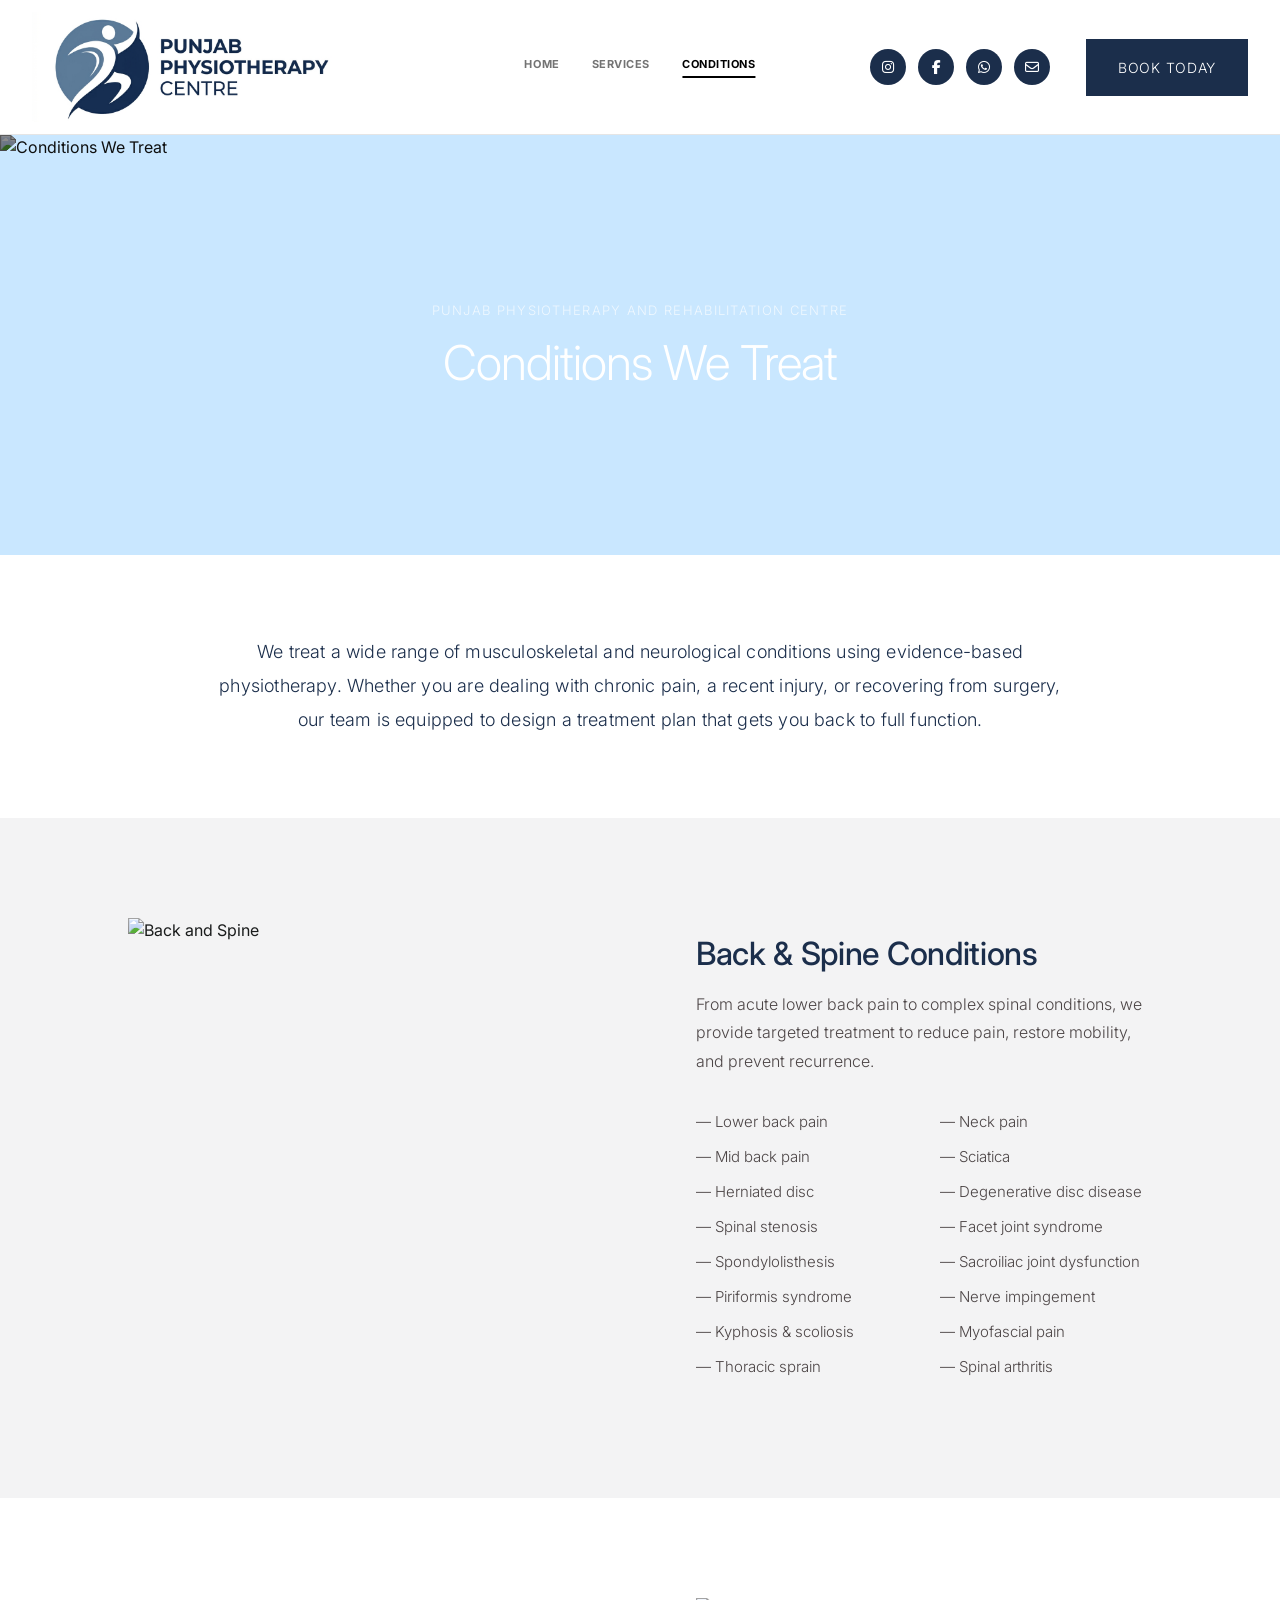
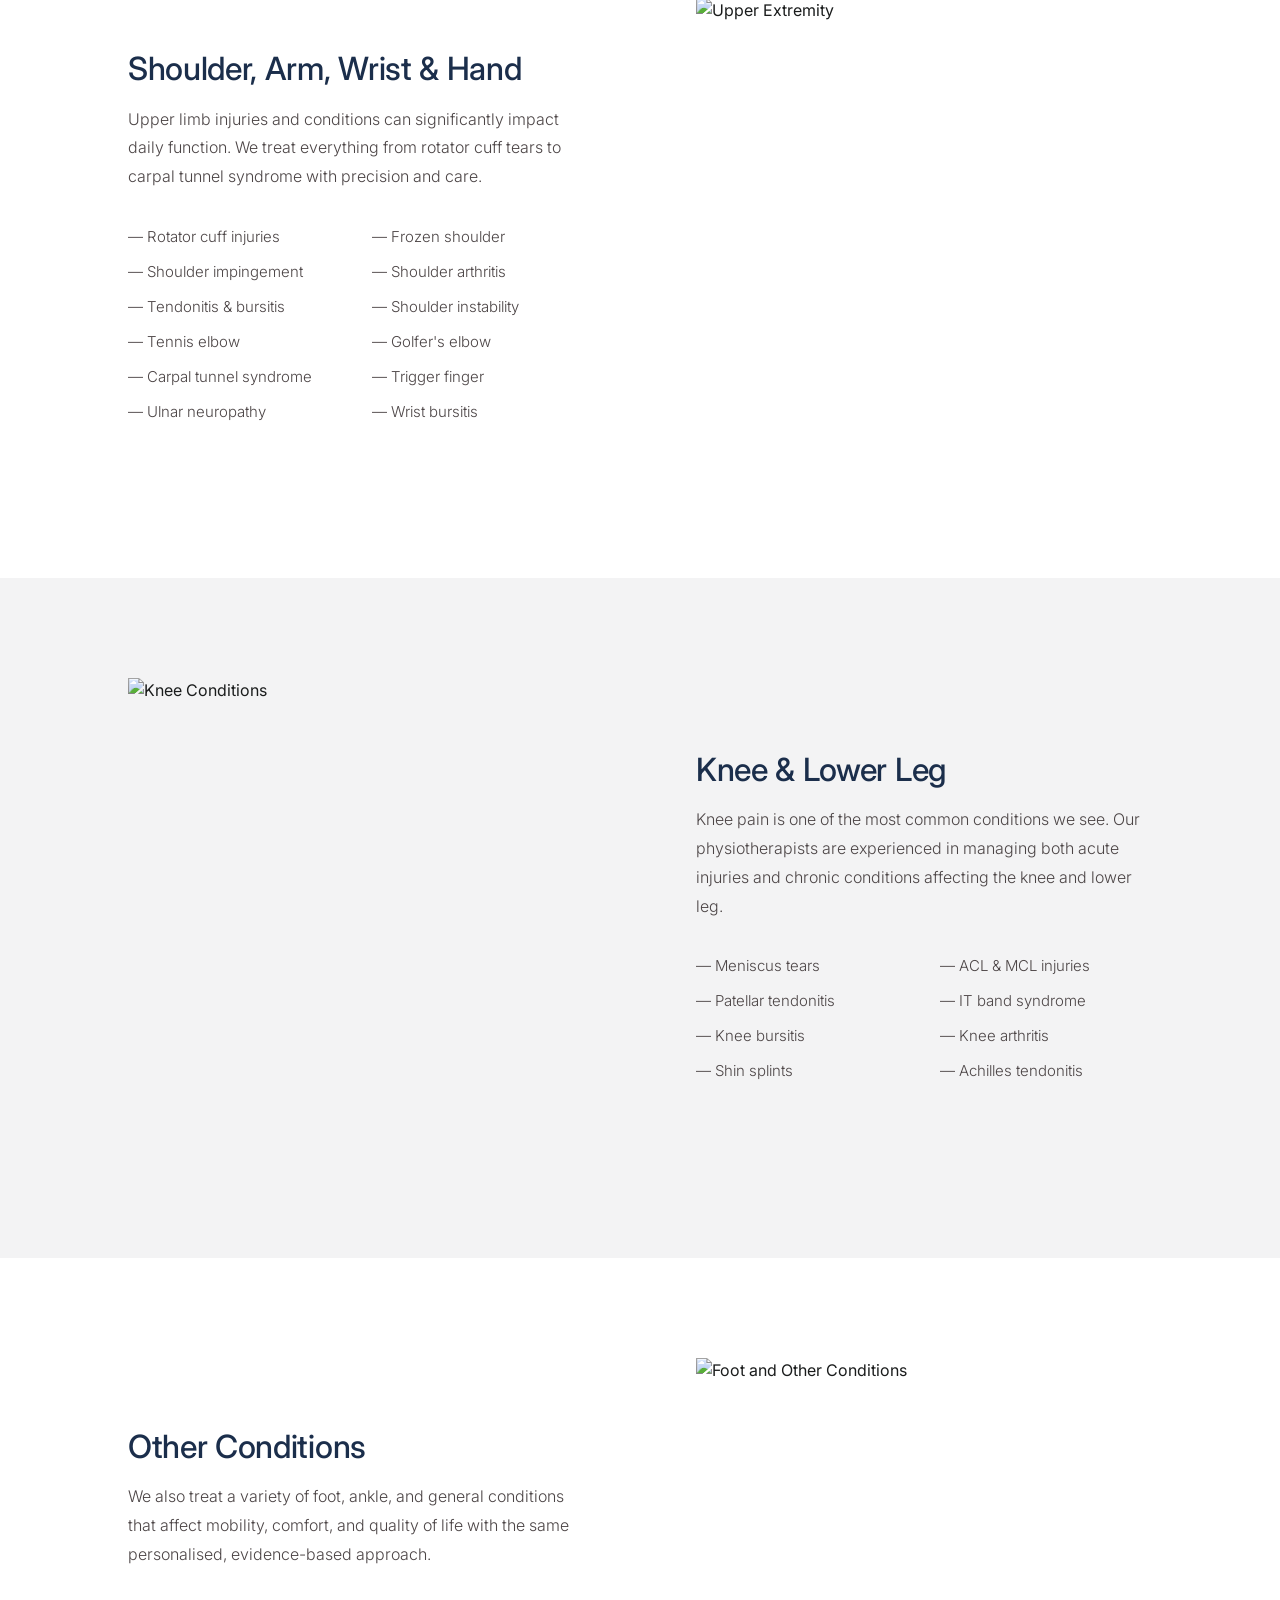
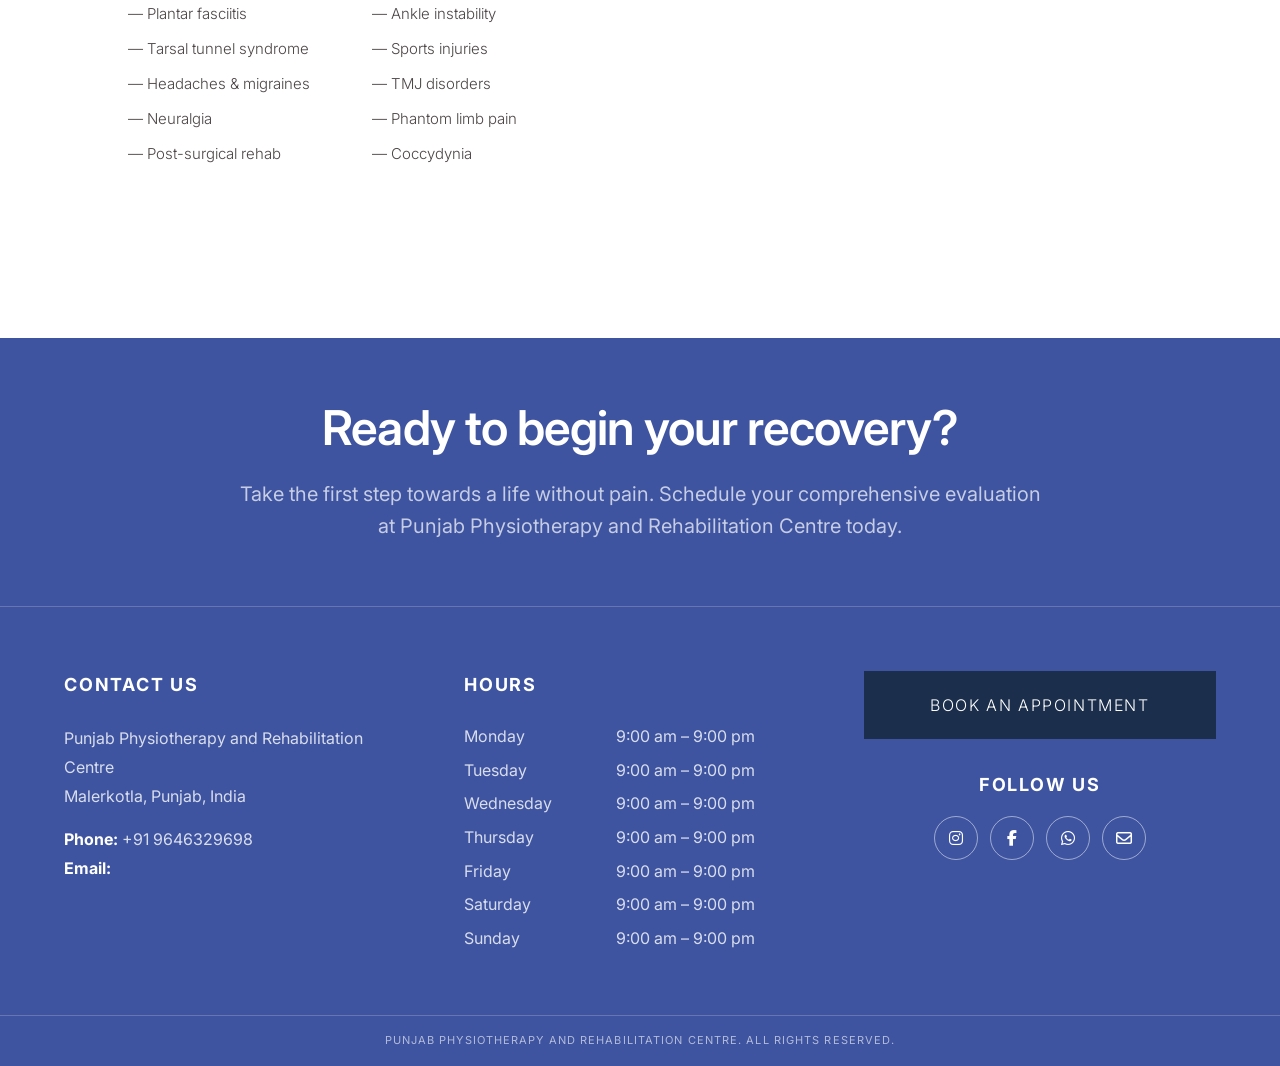
==== conditions.html @ bf59451d "Initial Commit Signed-off-by: theycallmeaabie <theycallmeaabie@gmail.com>" ====
<!DOCTYPE html>
<html lang="en">

<head>
  <meta charset="utf-8">
  <meta name="viewport" content="width=device-width, initial-scale=1.0">
  <title>Conditions We Treat — Punjab Physiotherapy and Rehabilitation Centre</title>
  <meta name="description" content="We treat back pain, sports injuries, knee conditions, shoulder problems, and more with evidence-based physiotherapy at PPRC Malerkotla.">
  <meta name="robots" content="index, follow">

  <!-- Open Graph -->
  <meta property="og:type"        content="website">
  <meta property="og:title"       content="Conditions We Treat — Punjab Physiotherapy and Rehabilitation Centre">
  <meta property="og:description" content="Evidence-based physiotherapy for back pain, sports injuries, knee, shoulder, and more.">
  <meta property="og:image"       content="assets/images/logo.png">

  <!-- Favicon -->
  <link rel="icon" type="image/svg+xml" href="data:image/svg+xml,%3Csvg xmlns='http://www.w3.org/2000/svg' viewBox='0 0 100 100'%3E%3Crect width='100' height='100' rx='12' fill='%231B2E4B'/%3E%3Ctext y='72' x='50' text-anchor='middle' font-size='58' fill='white' font-family='Arial' font-weight='bold'%3EP%3C/text%3E%3C/svg%3E">

  <!-- Fonts -->
  <link rel="preconnect" href="https://fonts.googleapis.com">
  <link rel="preconnect" href="https://fonts.gstatic.com" crossorigin>
  <link href="https://fonts.googleapis.com/css2?family=Inter:wght@300;400;500;600;700&family=Material+Symbols+Outlined:wght,FILL@100..700,0..1&display=swap" rel="stylesheet">

  <!-- Font Awesome -->
  <link href="https://cdnjs.cloudflare.com/ajax/libs/font-awesome/6.5.0/css/all.min.css" rel="stylesheet">

  <!-- Styles -->
  <link href="assets/css/style.css" rel="stylesheet">
</head>

<body>

  <div data-component="header"></div>

  <main>

    <!-- Hero Banner -->
    <section class="conditions-hero">
      <div class="conditions-hero__bg">
        <img src="https://images.squarespace-cdn.com/content/v1/5e31a804983ae01add9f1fe5/1582048834046-91W0TPPGRFEBPVNSYPQ1/shutterstock_1243541221.jpg"
             alt="Conditions We Treat">
      </div>
      <div class="conditions-hero__content">
        <p class="conditions-hero__subtitle">PUNJAB PHYSIOTHERAPY AND REHABILITATION CENTRE</p>
        <h1 class="conditions-hero__heading">Conditions We Treat</h1>
      </div>
    </section>

    <!-- Intro -->
    <section class="about">
      <div class="about__inner">
        <p class="about__text">We treat a wide range of musculoskeletal and neurological conditions using
          evidence-based physiotherapy. Whether you are dealing with chronic pain, a recent injury, or recovering
          from surgery, our team is equipped to design a treatment plan that gets you back to full function.</p>
      </div>
    </section>

    <!-- Back & Spine -->
    <section class="condition-section condition-section--tinted">
      <div class="condition-section__inner">
        <div class="condition-section__row">
          <div class="condition-section__img-wrap">
            <img src="https://images.squarespace-cdn.com/content/v1/5e31a804983ae01add9f1fe5/1582049779924-ERO5A8CBFA88JC1TK59H/back-pain-and-spine-treatment-nyc"
                 alt="Back and Spine">
          </div>
          <div class="condition-section__text">
            <h2 class="condition-section__heading">Back &amp; Spine Conditions</h2>
            <p class="condition-section__desc">From acute lower back pain to complex spinal conditions, we provide
              targeted treatment to reduce pain, restore mobility, and prevent recurrence.</p>
            <ul class="condition-list">
              <li>— Lower back pain</li>
              <li>— Neck pain</li>
              <li>— Mid back pain</li>
              <li>— Sciatica</li>
              <li>— Herniated disc</li>
              <li>— Degenerative disc disease</li>
              <li>— Spinal stenosis</li>
              <li>— Facet joint syndrome</li>
              <li>— Spondylolisthesis</li>
              <li>— Sacroiliac joint dysfunction</li>
              <li>— Piriformis syndrome</li>
              <li>— Nerve impingement</li>
              <li>— Kyphosis &amp; scoliosis</li>
              <li>— Myofascial pain</li>
              <li>— Thoracic sprain</li>
              <li>— Spinal arthritis</li>
            </ul>
          </div>
        </div>
      </div>
    </section>

    <!-- Shoulder, Arm, Wrist & Hand -->
    <section class="condition-section condition-section--white">
      <div class="condition-section__inner">
        <div class="condition-section__row condition-section__row--reverse">
          <div class="condition-section__img-wrap">
            <img src="https://images.squarespace-cdn.com/content/v1/5e31a804983ae01add9f1fe5/1582050153786-15WCKTCTXB931QGCDZV4/shoulder-pain-doctor-nyc"
                 alt="Upper Extremity">
          </div>
          <div class="condition-section__text">
            <h2 class="condition-section__heading">Shoulder, Arm, Wrist &amp; Hand</h2>
            <p class="condition-section__desc">Upper limb injuries and conditions can significantly impact daily
              function. We treat everything from rotator cuff tears to carpal tunnel syndrome with precision and
              care.</p>
            <ul class="condition-list">
              <li>— Rotator cuff injuries</li>
              <li>— Frozen shoulder</li>
              <li>— Shoulder impingement</li>
              <li>— Shoulder arthritis</li>
              <li>— Tendonitis &amp; bursitis</li>
              <li>— Shoulder instability</li>
              <li>— Tennis elbow</li>
              <li>— Golfer's elbow</li>
              <li>— Carpal tunnel syndrome</li>
              <li>— Trigger finger</li>
              <li>— Ulnar neuropathy</li>
              <li>— Wrist bursitis</li>
            </ul>
          </div>
        </div>
      </div>
    </section>

    <!-- Knee & Lower Leg -->
    <section class="condition-section condition-section--tinted">
      <div class="condition-section__inner">
        <div class="condition-section__row">
          <div class="condition-section__img-wrap">
            <img src="https://images.squarespace-cdn.com/content/v1/5e31a804983ae01add9f1fe5/1582050475958-CBSN4V7X2VS0ZFV7S5MV/knee-pain-doctor-nyc"
                 alt="Knee Conditions">
          </div>
          <div class="condition-section__text">
            <h2 class="condition-section__heading">Knee &amp; Lower Leg</h2>
            <p class="condition-section__desc">Knee pain is one of the most common conditions we see. Our
              physiotherapists are experienced in managing both acute injuries and chronic conditions affecting
              the knee and lower leg.</p>
            <ul class="condition-list">
              <li>— Meniscus tears</li>
              <li>— ACL &amp; MCL injuries</li>
              <li>— Patellar tendonitis</li>
              <li>— IT band syndrome</li>
              <li>— Knee bursitis</li>
              <li>— Knee arthritis</li>
              <li>— Shin splints</li>
              <li>— Achilles tendonitis</li>
            </ul>
          </div>
        </div>
      </div>
    </section>

    <!-- Other Conditions -->
    <section class="condition-section condition-section--white">
      <div class="condition-section__inner">
        <div class="condition-section__row condition-section__row--reverse">
          <div class="condition-section__img-wrap">
            <img src="https://images.squarespace-cdn.com/content/v1/5e31a804983ae01add9f1fe5/1582050922872-3B4JH45K032NKJUIC8O4/shutterstock_1007012911%2B%25281%2529.jpg"
                 alt="Foot and Other Conditions">
          </div>
          <div class="condition-section__text">
            <h2 class="condition-section__heading">Other Conditions</h2>
            <p class="condition-section__desc">We also treat a variety of foot, ankle, and general conditions that
              affect mobility, comfort, and quality of life with the same personalised, evidence-based approach.</p>
            <ul class="condition-list">
              <li>— Plantar fasciitis</li>
              <li>— Ankle instability</li>
              <li>— Tarsal tunnel syndrome</li>
              <li>— Sports injuries</li>
              <li>— Headaches &amp; migraines</li>
              <li>— TMJ disorders</li>
              <li>— Neuralgia</li>
              <li>— Phantom limb pain</li>
              <li>— Post-surgical rehab</li>
              <li>— Coccydynia</li>
            </ul>
          </div>
        </div>
      </div>
    </section>

  </main>

  <div data-component="footer"></div>

  <script src="assets/js/components.js"></script>
</body>

</html>
---- assets/css/style.css ----
/* =========================================================
   Punjab Physiotherapy & Rehabilitation Centre — style.css
   Plain CSS (no Tailwind)
   ========================================================= */

/* ---- Design tokens ---- */
:root {
  --c-primary:             #1B2E4B;
  --c-footer-bg:           #3e54a0;
  --c-surface-low:         #f3f3f4;
  --c-on-surface:          #1a1c1c;
  --c-on-surface-variant:  #4c4546;
  --c-neutral-100:         #f5f5f5;
  --c-neutral-200:         #e5e5e5;
  --c-neutral-500:         #737373;
  --c-reviews-bg:          #e8e8e8;
  --header-h:              135px;
}

/* ---- Reset / Base ---- */
*, *::before, *::after { box-sizing: border-box; margin: 0; padding: 0; }

body {
  font-family: 'Inter', sans-serif;
  font-size: 16px;
  line-height: 1.6;
  color: var(--c-on-surface);
  background-color: #c9e7ff;
  min-height: max(884px, 100dvh);
}

img { display: block; max-width: 100%; }
a   { text-decoration: none; color: inherit; }
button { cursor: pointer; border: none; font-family: inherit; }
ul { list-style: none; }

::selection { background: var(--c-primary); color: #fff; }

.material-symbols-outlined {
  font-variation-settings: 'FILL' 0, 'wght' 400, 'GRAD' 0, 'opsz' 24;
}

/* ---- Site Header ---- */
.site-header {
  position: fixed;
  top: 0; left: 0;
  width: 100%;
  height: var(--header-h);
  display: flex;
  justify-content: space-between;
  align-items: center;
  padding: 0 32px;
  background: #fff;
  border-bottom: 1px solid var(--c-neutral-200);
  z-index: 50;
}

.site-header__logo-wrap {
  overflow: hidden;
  display: flex;
  align-items: center;
  justify-content: center;
  width: 320px;
  height: 110px;
  flex-shrink: 0;
}
.site-header__logo-wrap img { height: 330px; width: auto; }

.site-header__nav {
  display: none;
  gap: 32px;
  position: absolute;
  left: 50%;
  transform: translateX(-50%);
}
@media (min-width: 768px) { .site-header__nav { display: flex; } }

.site-header__nav a {
  font-size: 11px;
  font-weight: 700;
  text-transform: uppercase;
  letter-spacing: 0.05em;
  color: var(--c-neutral-500);
  transition: color 0.2s;
}
.site-header__nav a:hover { color: #000; }
.site-header__nav a.active {
  color: #000;
  border-bottom: 2px solid #000;
  padding-bottom: 2px;
}

.site-header__actions {
  display: none;
  align-items: center;
  gap: 12px;
}
@media (min-width: 768px) { .site-header__actions { display: flex; } }

.social-icon {
  display: flex;
  align-items: center;
  justify-content: center;
  width: 36px; height: 36px;
  border-radius: 50%;
  background: var(--c-primary);
  color: #fff;
  font-size: 14px;
  transition: opacity 0.2s;
}
.social-icon:hover { opacity: 0.7; }

.btn-book-header {
  background: var(--c-primary);
  color: #fff;
  font-size: 14px;
  font-weight: 300;
  text-transform: uppercase;
  letter-spacing: 0.05em;
  padding: 20px 32px;
  margin-left: 24px;
  transition: opacity 0.2s;
}
.btn-book-header:active { opacity: 0.7; }

/* ---- Main ---- */
main { padding-top: var(--header-h); }

/* ---- Hero ---- */
.hero {
  position: relative;
  height: 900px;
  width: 100%;
  overflow: hidden;
  display: flex;
  align-items: center;
}
.hero__bg { position: absolute; inset: 0; z-index: 0; }
.hero__bg img {
  width: 100%; height: 100%;
  object-fit: cover;
  object-position: center 80%;
  filter: brightness(0.92) contrast(1.05) saturate(0.85);
}
.hero__overlay {
  position: absolute;
  inset: 0;
  background: linear-gradient(to right,
    rgba(255,255,255,.85),
    rgba(255,255,255,.5),
    rgba(255,255,255,.1));
}
.hero__content {
  position: relative;
  z-index: 10;
  width: 100%;
  padding-left: 80px;
}
.hero__heading {
  color: var(--c-primary);
  font-size: 76px;
  line-height: 1.1;
  max-width: 860px;
  font-weight: 300;
  margin-bottom: 40px;
}
.hero__buttons {
  display: flex;
  flex-wrap: wrap;
  gap: 16px;
}

/* ---- Shared Button Styles ---- */
.btn-primary {
  display: inline-block;
  background: var(--c-primary);
  color: #fff;
  padding: 20px 48px;
  font-size: 15px;
  font-weight: 300;
  text-transform: uppercase;
  letter-spacing: 0.1em;
  font-family: 'Inter', sans-serif;
  transition: opacity 0.2s;
}
.btn-primary:hover { opacity: 0.8; }

.btn-outline {
  display: inline-block;
  border: 2px solid #000;
  color: #000;
  padding: 20px 48px;
  font-size: 15px;
  font-weight: 300;
  text-transform: uppercase;
  letter-spacing: 0.1em;
  font-family: 'Inter', sans-serif;
  transition: background-color 0.2s;
}
.btn-outline:hover { background-color: var(--c-neutral-100); }

.btn-outline-primary {
  display: inline-block;
  border: 2px solid var(--c-primary);
  color: var(--c-primary);
  padding: 20px 48px;
  font-size: 15px;
  font-weight: 300;
  text-transform: uppercase;
  letter-spacing: 0.1em;
  font-family: 'Inter', sans-serif;
  transition: background-color 0.2s, color 0.2s;
}
.btn-outline-primary:hover { background: var(--c-primary); color: #fff; }

/* ---- Section Heading (shared) ---- */
.section-heading {
  font-size: 48px;
  line-height: 1.1;
  letter-spacing: -0.02em;
  font-weight: 600;
  color: var(--c-primary);
}
.site-footer .section-heading { color: #fff; }

/* ---- About ---- */
.about {
  background: #fff;
  padding: 80px 0;
}
.about__inner {
  max-width: 896px;
  margin: 0 auto;
  padding: 0 24px;
  text-align: center;
}
.about__text {
  font-weight: 300;
  color: var(--c-primary);
  font-size: 18px;
  line-height: 1.9;
  letter-spacing: 0.01em;
}

/* ---- Services ---- */
.services {
  background: var(--c-surface-low);
  padding: 120px 0 140px;
  scroll-margin-top: var(--header-h);
}
.services__inner {
  max-width: 1152px;
  margin: 0 auto;
  padding: 0 64px;
}
.services__heading-wrap {
  text-align: center;
  margin-bottom: 112px;
}
.services__rows {
  display: flex;
  flex-direction: column;
  gap: 128px;
}
.services__row {
  display: flex;
  flex-direction: column;
  align-items: center;
  gap: 40px;
}
@media (min-width: 768px) {
  .services__row          { flex-direction: row;         gap: 160px; }
  .services__row--reverse { flex-direction: row-reverse; }
  .services__row--gap-sm  { gap: 64px; }
}
.services__img-wrap { width: 100%; overflow: hidden; }
@media (min-width: 768px) { .services__img-wrap { width: 50%; } }
.services__img-wrap img { width: 100%; height: 480px; object-fit: cover; }

.services__text { width: 100%; }
@media (min-width: 768px) { .services__text { width: 50%; } }

.services__service-heading {
  font-size: 32px;
  line-height: 1.2;
  letter-spacing: -0.01em;
  font-weight: 500;
  color: var(--c-primary);
  margin-bottom: 32px;
}
.services__service-desc {
  font-size: 18px;
  line-height: 1.8;
  font-weight: 300;
  color: var(--c-on-surface-variant);
}
.services__cta {
  text-align: center;
  margin-top: 80px;
}

/* ---- Reviews ---- */
.reviews {
  background: var(--c-reviews-bg);
  padding: 120px 0;
}
.reviews__inner {
  max-width: 1280px;
  margin: 0 auto;
  padding: 0 24px;
}
.reviews__heading-wrap {
  text-align: center;
  margin-bottom: 80px;
}
#carousel-viewport {
  overflow: hidden;
  width: 100%;
}
#carousel-track {
  display: flex;
  gap: 24px;
}
.carousel-card {
  flex-shrink: 0;
  width: 100%;
  background: #fff;
  border: 1px solid var(--c-neutral-100);
  padding: 32px;
  display: flex;
  flex-direction: column;
}
@media (min-width: 640px)  { .carousel-card { width: calc(50% - 12px); } }
@media (min-width: 1024px) { .carousel-card { width: calc(33.333% - 16px); } }

.carousel-card__stars {
  display: flex;
  gap: 4px;
  margin-bottom: 16px;
}
.carousel-card__stars .material-symbols-outlined {
  color: var(--c-primary);
  transform: scale(0.9);
  font-variation-settings: 'FILL' 1, 'wght' 400, 'GRAD' 0, 'opsz' 24;
}
.carousel-card__text {
  font-size: 16px;
  line-height: 1.6;
  color: var(--c-on-surface-variant);
  font-style: italic;
  flex-grow: 1;
  margin-bottom: 24px;
}
.carousel-card__name {
  font-size: 12px;
  line-height: 1;
  letter-spacing: 0.1em;
  font-weight: 700;
  text-transform: uppercase;
}
.reviews__controls {
  display: flex;
  justify-content: center;
  gap: 32px;
  margin-top: 56px;
}
.carousel-btn {
  width: 48px; height: 48px;
  display: flex;
  align-items: center;
  justify-content: center;
  border: 1px solid var(--c-primary);
  background: transparent;
  color: var(--c-primary);
  transition: background-color 0.2s, color 0.2s;
}
.carousel-btn:hover:not(:disabled) { background: var(--c-primary); color: #fff; }
.carousel-btn:disabled { opacity: 0.3; cursor: not-allowed; }
.carousel-btn .material-symbols-outlined { font-size: 20px; }

/* ---- Footer ---- */
.site-footer {
  background: var(--c-footer-bg);
  color: #fff;
  width: 100%;
}
.footer__cta {
  text-align: center;
  padding: 64px 24px;
  border-bottom: 1px solid rgba(255,255,255,.2);
}
.footer__cta-heading { margin-bottom: 24px; }
.footer__cta-text {
  color: rgba(255,255,255,.7);
  font-size: 20px;
  line-height: 1.6;
  max-width: 820px;
  margin: 0 auto;
}
.footer__cols {
  padding: 64px;
  display: flex;
  flex-direction: column;
  gap: 48px;
}
@media (min-width: 768px) {
  .footer__cols { flex-direction: row; justify-content: space-between; }
}
.footer__col { flex: 1; }
.footer__col-heading {
  font-size: 18px;
  font-weight: 700;
  letter-spacing: 0.1em;
  text-transform: uppercase;
  margin-bottom: 24px;
}
.footer__col p {
  font-size: 16px;
  color: rgba(255,255,255,.8);
  margin-bottom: 4px;
}
.footer__col p.mb-loose { margin-bottom: 16px; line-height: 1.8; }
.footer__col strong { color: #fff; }
.footer__hours {
  display: flex;
  flex-direction: column;
  gap: 8px;
}
.footer__hours li {
  display: grid;
  grid-template-columns: 120px auto;
  gap: 32px;
  font-size: 16px;
  color: rgba(255,255,255,.8);
}
.footer__book-col {
  flex: 1;
  display: flex;
  flex-direction: column;
  gap: 32px;
  align-items: center;
}
.btn-book-footer {
  width: 100%;
  background: var(--c-primary);
  color: #fff;
  font-size: 16px;
  font-weight: 300;
  text-transform: uppercase;
  letter-spacing: 0.1em;
  padding: 24px 0;
  font-family: 'Inter', sans-serif;
  transition: opacity 0.2s;
}
.btn-book-footer:hover { opacity: 0.8; }
.footer__follow { display: flex; flex-direction: column; align-items: center; }
.footer__follow-heading {
  font-size: 18px;
  font-weight: 700;
  letter-spacing: 0.1em;
  text-transform: uppercase;
  margin-bottom: 16px;
}
.footer__socials { display: flex; gap: 12px; }
.footer__social-icon {
  width: 44px; height: 44px;
  border-radius: 50%;
  border: 1px solid rgba(255,255,255,.5);
  display: flex;
  align-items: center;
  justify-content: center;
  color: #fff;
  font-size: 16px;
  transition: background-color 0.2s;
}
.footer__social-icon:hover { background: rgba(255,255,255,.2); }
.footer__bottom {
  border-top: 1px solid rgba(255,255,255,.2);
  padding: 16px 0;
  text-align: center;
}
.footer__bottom p {
  font-size: 11px;
  text-transform: uppercase;
  letter-spacing: 0.1em;
  color: rgba(255,255,255,.6);
}

/* ---- Conditions Page ---- */
.conditions-hero {
  position: relative;
  height: 420px;
  width: 100%;
  overflow: hidden;
  display: flex;
  align-items: center;
}
.conditions-hero__bg { position: absolute; inset: 0; z-index: 0; }
.conditions-hero__bg img {
  width: 100%; height: 100%;
  object-fit: cover;
  object-position: center;
  filter: brightness(0.55);
}
.conditions-hero__content {
  position: relative;
  z-index: 10;
  width: 100%;
  text-align: center;
  color: #fff;
  padding: 0 80px;
}
.conditions-hero__subtitle {
  font-size: 13px;
  font-weight: 300;
  text-transform: uppercase;
  letter-spacing: 0.1em;
  color: rgba(255,255,255,.7);
  margin-bottom: 16px;
}
.conditions-hero__heading {
  font-size: 48px;
  line-height: 1.1;
  letter-spacing: -0.02em;
  font-weight: 300;
}

.condition-section { padding: 100px 0; }
.condition-section--tinted { background: var(--c-surface-low); }
.condition-section--white  { background: #fff; }

.condition-section__inner {
  max-width: 1152px;
  margin: 0 auto;
  padding: 0 64px;
}
.condition-section__row {
  display: flex;
  flex-direction: column;
  align-items: center;
  gap: 40px;
}
@media (min-width: 768px) {
  .condition-section__row          { flex-direction: row;         gap: 112px; }
  .condition-section__row--reverse { flex-direction: row-reverse; }
}
.condition-section__img-wrap { width: 100%; overflow: hidden; }
@media (min-width: 768px) { .condition-section__img-wrap { width: 50%; } }
.condition-section__img-wrap img { width: 100%; height: 480px; object-fit: cover; }

.condition-section__text { width: 100%; }
@media (min-width: 768px) { .condition-section__text { width: 50%; } }

.condition-section__heading {
  font-size: 32px;
  line-height: 1.2;
  letter-spacing: -0.01em;
  font-weight: 500;
  color: var(--c-primary);
  margin-bottom: 16px;
}
.condition-section__desc {
  font-size: 16px;
  line-height: 1.8;
  font-weight: 300;
  color: var(--c-on-surface-variant);
  margin-bottom: 32px;
}
.condition-list {
  display: grid;
  grid-template-columns: 1fr 1fr;
  column-gap: 32px;
  row-gap: 8px;
  font-size: 15px;
  line-height: 1.8;
  font-weight: 300;
  color: var(--c-on-surface-variant);
}

/* ---- 404 Page ---- */
.not-found {
  min-height: calc(100vh - var(--header-h) - 300px);
  display: flex;
  align-items: center;
  justify-content: center;
  background: #fff;
  padding: 80px 24px;
  text-align: center;
}
.not-found__code {
  font-size: 120px;
  font-weight: 700;
  color: var(--c-neutral-200);
  line-height: 1;
  margin-bottom: 32px;
}
.not-found__heading {
  font-size: 32px;
  font-weight: 300;
  color: var(--c-primary);
  margin-bottom: 16px;
}
.not-found__text {
  font-size: 18px;
  color: var(--c-on-surface-variant);
  font-weight: 300;
  margin-bottom: 40px;
  max-width: 440px;
  line-height: 1.7;
  margin-left: auto;
  margin-right: auto;
}
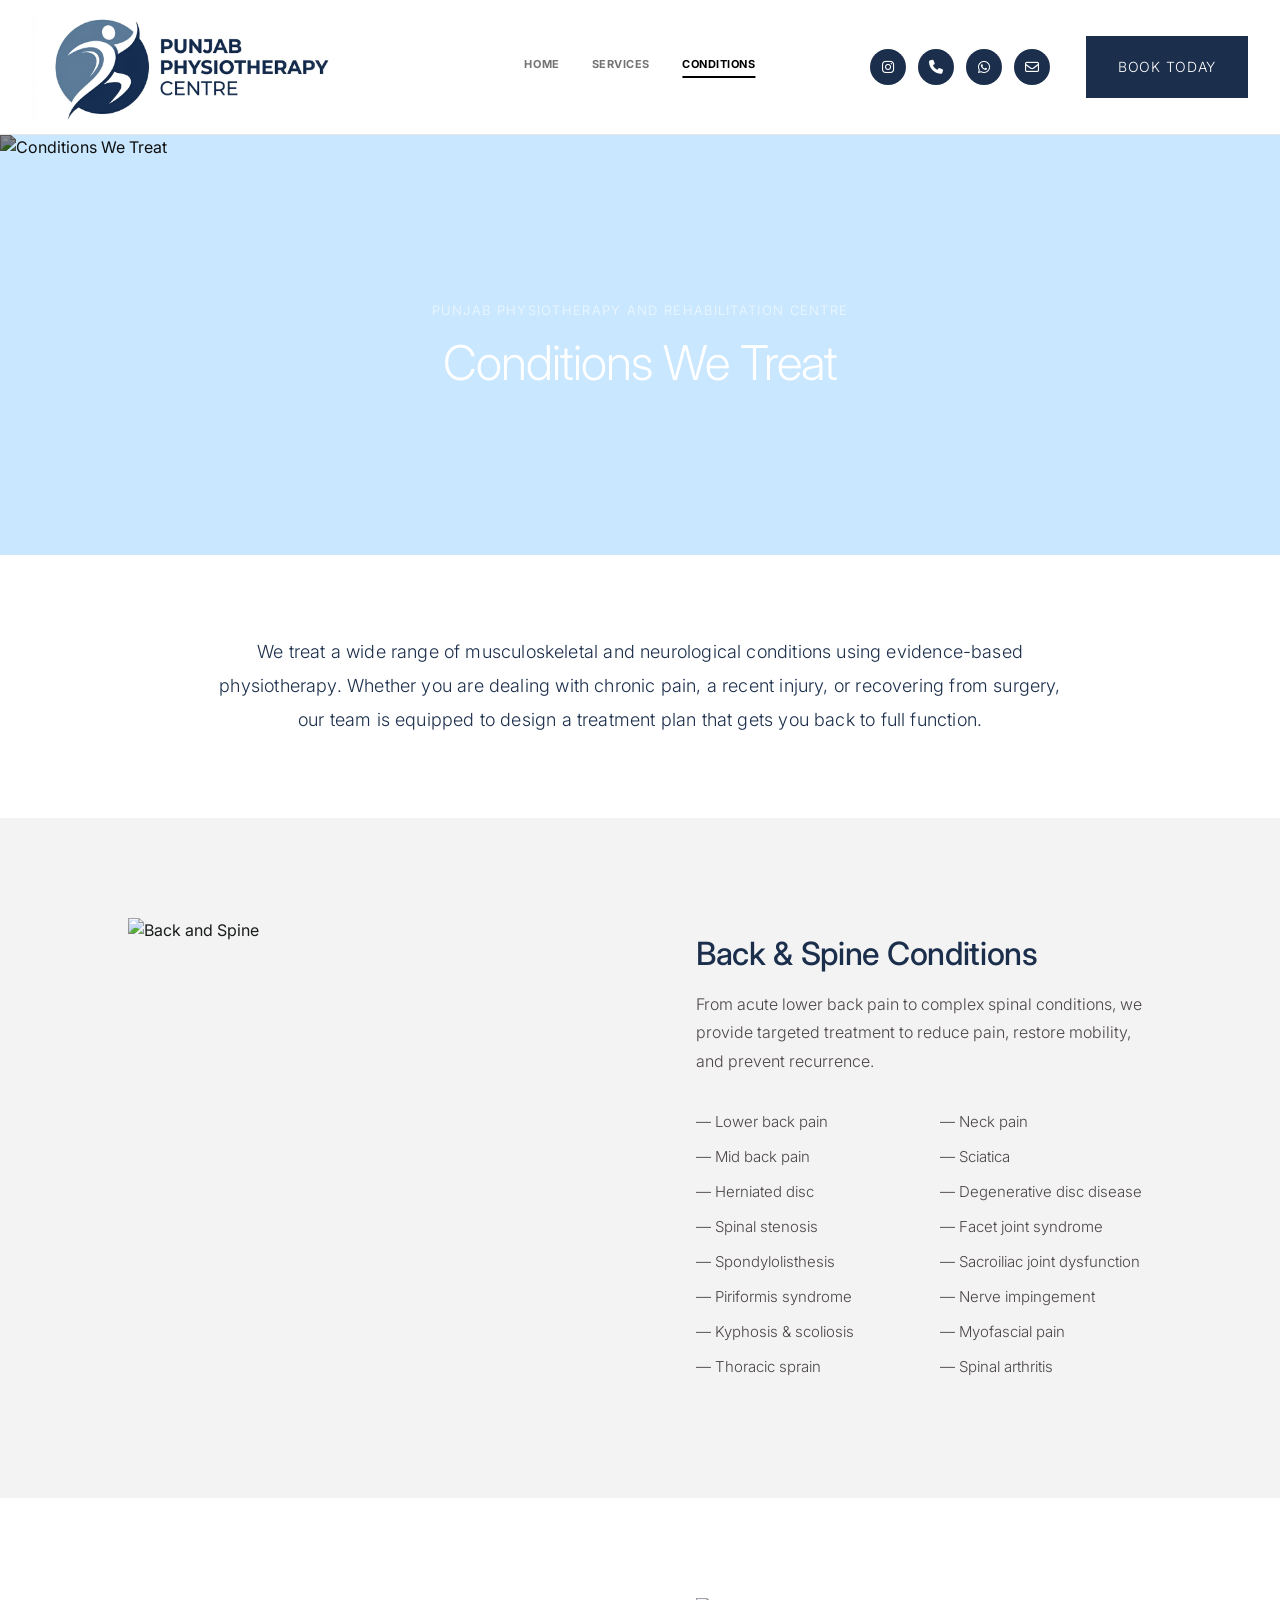
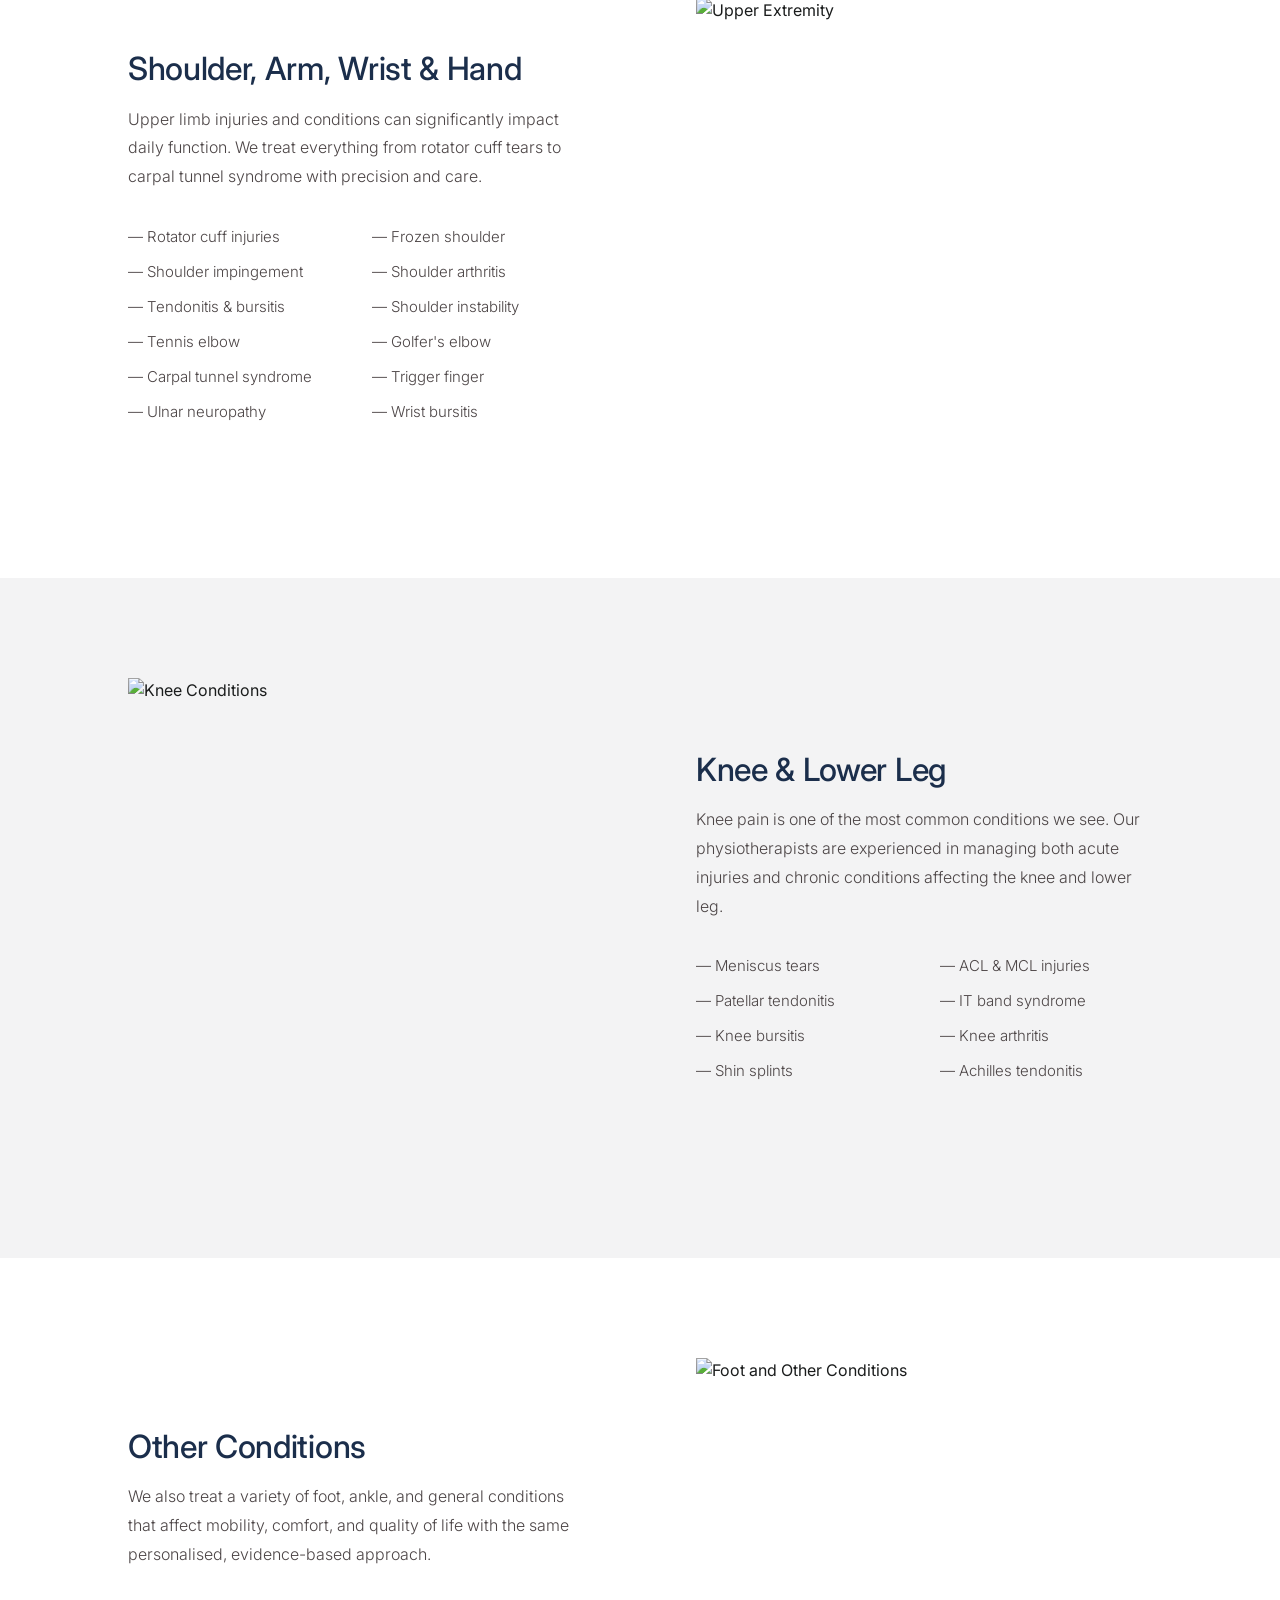
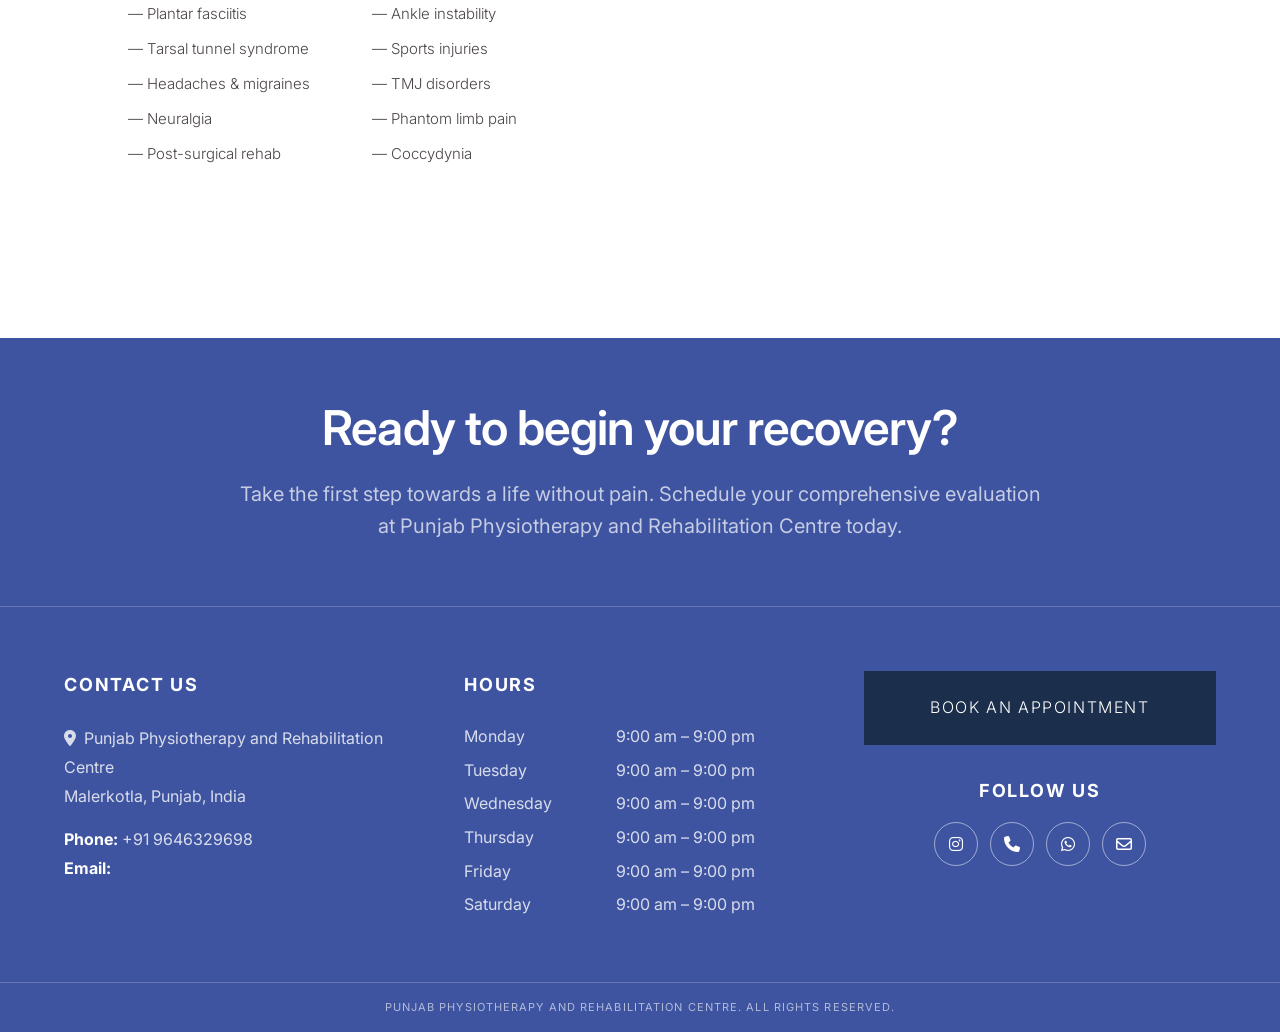
==== commit 126c05c8: "Add Booking page Signed-off-by: theycallmeaabie <theycallmeaabie@gmail.com>" ====
--- a/conditions.html
+++ b/conditions.html
@@ -8,11 +8,15 @@
   <meta name="description" content="We treat back pain, sports injuries, knee conditions, shoulder problems, and more with evidence-based physiotherapy at PPRC Malerkotla.">
   <meta name="robots" content="index, follow">
 
+  <!-- Canonical -->
+  <link rel="canonical" href="https://punjabphysio.com/conditions.html">
+
   <!-- Open Graph -->
   <meta property="og:type"        content="website">
+  <meta property="og:url"         content="https://punjabphysio.com/conditions.html">
   <meta property="og:title"       content="Conditions We Treat — Punjab Physiotherapy and Rehabilitation Centre">
   <meta property="og:description" content="Evidence-based physiotherapy for back pain, sports injuries, knee, shoulder, and more.">
-  <meta property="og:image"       content="assets/images/logo.png">
+  <meta property="og:image"       content="https://punjabphysio.com/assets/images/logo.png">
 
   <!-- Favicon -->
   <link rel="icon" type="image/svg+xml" href="data:image/svg+xml,%3Csvg xmlns='http://www.w3.org/2000/svg' viewBox='0 0 100 100'%3E%3Crect width='100' height='100' rx='12' fill='%231B2E4B'/%3E%3Ctext y='72' x='50' text-anchor='middle' font-size='58' fill='white' font-family='Arial' font-weight='bold'%3EP%3C/text%3E%3C/svg%3E">
@@ -27,6 +31,35 @@
 
   <!-- Styles -->
   <link href="assets/css/style.css" rel="stylesheet">
+
+  <!-- Structured Data -->
+  <script type="application/ld+json">
+  {
+    "@context": "https://schema.org",
+    "@type": ["MedicalBusiness", "LocalBusiness"],
+    "name": "Punjab Physiotherapy and Rehabilitation Centre",
+    "url": "https://punjabphysio.com",
+    "telephone": "+919646329698",
+    "image": "https://punjabphysio.com/assets/images/logo.png",
+    "priceRange": "₹₹",
+    "medicalSpecialty": "Physical Therapy",
+    "address": {
+      "@type": "PostalAddress",
+      "streetAddress": "Malerkotla",
+      "addressLocality": "Malerkotla",
+      "addressRegion": "Punjab",
+      "postalCode": "148023",
+      "addressCountry": "IN"
+    },
+    "openingHoursSpecification": [{
+      "@type": "OpeningHoursSpecification",
+      "dayOfWeek": ["Monday","Tuesday","Wednesday","Thursday","Friday","Saturday"],
+      "opens": "09:00",
+      "closes": "21:00"
+    }],
+    "sameAs": ["https://www.instagram.com/punjabphysio"]
+  }
+  </script>
 </head>
 
 <body>
@@ -39,7 +72,7 @@
     <section class="conditions-hero">
       <div class="conditions-hero__bg">
         <img src="https://images.squarespace-cdn.com/content/v1/5e31a804983ae01add9f1fe5/1582048834046-91W0TPPGRFEBPVNSYPQ1/shutterstock_1243541221.jpg"
-             alt="Conditions We Treat">
+             alt="Conditions We Treat" width="1360" height="520" fetchpriority="high">
       </div>
       <div class="conditions-hero__content">
         <p class="conditions-hero__subtitle">PUNJAB PHYSIOTHERAPY AND REHABILITATION CENTRE</p>
@@ -62,7 +95,7 @@
         <div class="condition-section__row">
           <div class="condition-section__img-wrap">
             <img src="https://images.squarespace-cdn.com/content/v1/5e31a804983ae01add9f1fe5/1582049779924-ERO5A8CBFA88JC1TK59H/back-pain-and-spine-treatment-nyc"
-                 alt="Back and Spine">
+                 alt="Back and Spine" loading="lazy" width="800" height="480">
           </div>
           <div class="condition-section__text">
             <h2 class="condition-section__heading">Back &amp; Spine Conditions</h2>
@@ -97,7 +130,7 @@
         <div class="condition-section__row condition-section__row--reverse">
           <div class="condition-section__img-wrap">
             <img src="https://images.squarespace-cdn.com/content/v1/5e31a804983ae01add9f1fe5/1582050153786-15WCKTCTXB931QGCDZV4/shoulder-pain-doctor-nyc"
-                 alt="Upper Extremity">
+                 alt="Upper Extremity" loading="lazy" width="800" height="480">
           </div>
           <div class="condition-section__text">
             <h2 class="condition-section__heading">Shoulder, Arm, Wrist &amp; Hand</h2>
@@ -129,7 +162,7 @@
         <div class="condition-section__row">
           <div class="condition-section__img-wrap">
             <img src="https://images.squarespace-cdn.com/content/v1/5e31a804983ae01add9f1fe5/1582050475958-CBSN4V7X2VS0ZFV7S5MV/knee-pain-doctor-nyc"
-                 alt="Knee Conditions">
+                 alt="Knee Conditions" loading="lazy" width="800" height="480">
           </div>
           <div class="condition-section__text">
             <h2 class="condition-section__heading">Knee &amp; Lower Leg</h2>
@@ -157,7 +190,7 @@
         <div class="condition-section__row condition-section__row--reverse">
           <div class="condition-section__img-wrap">
             <img src="https://images.squarespace-cdn.com/content/v1/5e31a804983ae01add9f1fe5/1582050922872-3B4JH45K032NKJUIC8O4/shutterstock_1007012911%2B%25281%2529.jpg"
-                 alt="Foot and Other Conditions">
+                 alt="Foot and Other Conditions" loading="lazy" width="800" height="480">
           </div>
           <div class="condition-section__text">
             <h2 class="condition-section__heading">Other Conditions</h2>
--- a/assets/css/style.css
+++ b/assets/css/style.css
@@ -63,6 +63,7 @@
   width: 320px;
   height: 110px;
   flex-shrink: 0;
+  text-decoration: none;
 }
 .site-header__logo-wrap img { height: 330px; width: auto; }
 
@@ -111,6 +112,7 @@
 .social-icon:hover { opacity: 0.7; }
 
 .btn-book-header {
+  display: inline-block;
   background: var(--c-primary);
   color: #fff;
   font-size: 14px;
@@ -119,9 +121,11 @@
   letter-spacing: 0.05em;
   padding: 20px 32px;
   margin-left: 24px;
+  font-family: 'Inter', sans-serif;
   transition: opacity 0.2s;
-}
-.btn-book-header:active { opacity: 0.7; }
+  white-space: nowrap;
+}
+.btn-book-header:hover, .btn-book-header:active { opacity: 0.7; }
 
 /* ---- Main ---- */
 main { padding-top: var(--header-h); }
@@ -441,6 +445,7 @@
   align-items: center;
 }
 .btn-book-footer {
+  display: block;
   width: 100%;
   background: var(--c-primary);
   color: #fff;
@@ -450,6 +455,7 @@
   letter-spacing: 0.1em;
   padding: 24px 0;
   font-family: 'Inter', sans-serif;
+  text-align: center;
   transition: opacity 0.2s;
 }
 .btn-book-footer:hover { opacity: 0.8; }
@@ -474,6 +480,10 @@
   transition: background-color 0.2s;
 }
 .footer__social-icon:hover { background: rgba(255,255,255,.2); }
+
+.footer__maps-link { color: rgba(255,255,255,.8); }
+.footer__maps-link:hover { color: #fff; text-decoration: underline; }
+.footer__maps-link i { margin-right: 4px; }
 .footer__bottom {
   border-top: 1px solid rgba(255,255,255,.2);
   padding: 16px 0;
@@ -577,6 +587,350 @@
   color: var(--c-on-surface-variant);
 }
 
+/* ---- Hamburger button ---- */
+.site-header__menu-btn {
+  display: none;
+  flex-direction: column;
+  justify-content: center;
+  gap: 5px;
+  width: 44px;
+  height: 44px;
+  padding: 10px;
+  background: none;
+  flex-shrink: 0;
+}
+.site-header__menu-btn span {
+  display: block;
+  width: 22px;
+  height: 2px;
+  background: var(--c-primary);
+  transition: transform 0.25s, opacity 0.25s;
+}
+.site-header__menu-btn.open span:nth-child(1) { transform: translateY(7px) rotate(45deg); }
+.site-header__menu-btn.open span:nth-child(2) { opacity: 0; }
+.site-header__menu-btn.open span:nth-child(3) { transform: translateY(-7px) rotate(-45deg); }
+
+/* Mobile nav open state — scoped to mobile only so resize to desktop is clean */
+@media (max-width: 767px) {
+  .site-header__nav.mobile-open {
+    display: flex;
+    flex-direction: column;
+    align-items: flex-start;
+    position: fixed;
+    top: var(--header-h);
+    left: 0;
+    right: 0;
+    background: #fff;
+    padding: 24px 32px;
+    gap: 20px;
+    border-bottom: 1px solid var(--c-neutral-200);
+    z-index: 49;
+    transform: none;
+    box-shadow: 0 8px 24px rgba(0,0,0,.08);
+  }
+  .site-header__nav.mobile-open a { font-size: 13px; }
+}
+
+/* ================================================================
+   RESPONSIVE OVERRIDES
+   ================================================================ */
+
+/* ---- Mobile (≤767px) ---- */
+@media (max-width: 767px) {
+  .site-header {
+    padding: 0 16px;
+  }
+  .site-header__logo-wrap {
+    width: 200px;
+    height: 74px;
+  }
+  .site-header__logo-wrap img { height: 220px; }
+  .site-header__menu-btn { display: flex; }
+
+  /* Hero */
+  .hero { height: auto; min-height: 560px; padding: 52px 0; }
+  .hero__bg img { object-position: center center; }
+  .hero__overlay {
+    background: linear-gradient(
+      to bottom,
+      rgba(255,255,255,.92) 0%,
+      rgba(255,255,255,.75) 60%,
+      rgba(255,255,255,.45) 100%
+    );
+  }
+  .hero__content { padding-left: 20px; padding-right: 20px; }
+  .hero__heading { font-size: 34px; margin-bottom: 28px; max-width: 100%; }
+
+  /* Buttons */
+  .btn-primary, .btn-outline, .btn-outline-primary {
+    padding: 14px 28px;
+    font-size: 13px;
+    letter-spacing: 0.08em;
+  }
+
+  /* Section headings */
+  .section-heading { font-size: 28px; }
+
+  /* About */
+  .about { padding: 52px 0; }
+  .about__text { font-size: 16px; }
+
+  /* Services */
+  .services { padding: 56px 0 68px; }
+  .services__inner { padding: 0 20px; }
+  .services__heading-wrap { margin-bottom: 44px; }
+  .services__rows { gap: 52px; }
+  .services__row { gap: 24px; }
+  .services__img-wrap img { height: 240px; }
+  .services__service-heading { font-size: 22px; margin-bottom: 14px; }
+  .services__service-desc { font-size: 15px; }
+  .services__cta { margin-top: 44px; }
+
+  /* Reviews */
+  .reviews { padding: 56px 0; }
+  .reviews__inner { padding: 0 16px; }
+  .reviews__heading-wrap { margin-bottom: 36px; }
+  .carousel-card { padding: 24px; }
+  .reviews__controls { margin-top: 28px; }
+
+  /* Footer */
+  .footer__cta { padding: 44px 20px; }
+  .footer__cta-text { font-size: 16px; }
+  .footer__cols { padding: 36px 20px; gap: 36px; }
+
+  /* Conditions hero */
+  .conditions-hero { height: 260px; }
+  .conditions-hero__content { padding: 0 20px; }
+  .conditions-hero__heading { font-size: 30px; }
+  .conditions-hero__subtitle { font-size: 11px; letter-spacing: 0.07em; }
+
+  /* Condition sections */
+  .condition-section { padding: 52px 0; }
+  .condition-section__inner { padding: 0 20px; }
+  .condition-section__row { gap: 24px; }
+  .condition-section__heading { font-size: 22px; }
+  .condition-section__img-wrap img { height: 240px; }
+  .condition-list { grid-template-columns: 1fr; }
+
+  /* 404 */
+  .not-found__code { font-size: 80px; }
+  .not-found__heading { font-size: 24px; }
+}
+
+/* ---- Tablet (768px – 1023px) ---- */
+@media (min-width: 768px) and (max-width: 1023px) {
+  .hero__content { padding-left: 48px; }
+  .hero__heading { font-size: 52px; }
+  .section-heading { font-size: 38px; }
+  .services__inner { padding: 0 32px; }
+  .services__rows { gap: 80px; }
+  .services__row { gap: 48px; }
+  .services__img-wrap img { height: 360px; }
+  .condition-section__inner { padding: 0 32px; }
+  .condition-section__img-wrap img { height: 360px; }
+  .footer__cols { padding: 48px 32px; }
+}
+
+/* ---- Booking Page ---- */
+.booking {
+  background: #fff;
+  padding: 80px 0 120px;
+}
+.booking__inner {
+  max-width: 1152px;
+  margin: 0 auto;
+  padding: 0 64px;
+  display: grid;
+  grid-template-columns: 1fr 1fr;
+  gap: 120px;
+  align-items: start;
+}
+.booking__map-wrap {
+  position: sticky;
+  top: calc(var(--header-h) + 32px);
+}
+.booking__map-frame {
+  position: relative;
+}
+.booking__map-frame iframe {
+  width: 100%;
+  height: 600px;
+  border: none;
+  display: block;
+}
+.booking__map-overlay {
+  position: absolute;
+  inset: 0;
+  pointer-events: none;
+}
+.booking__map-address {
+  margin-top: 20px;
+  border-top: 1px solid var(--c-neutral-200);
+  padding-top: 20px;
+}
+.booking__map-address p {
+  font-size: 14px;
+  color: var(--c-on-surface-variant);
+  font-weight: 300;
+  line-height: 1.8;
+  margin-bottom: 16px;
+}
+.booking__map-address strong { color: var(--c-primary); font-weight: 500; }
+
+.booking__quick-contact {
+  display: flex;
+  gap: 20px;
+  justify-content: center;
+  padding: 56px 64px 80px;
+}
+.qc-btn {
+  display: flex;
+  align-items: center;
+  justify-content: center;
+  gap: 8px;
+  padding: 14px 36px;
+  font-family: 'Inter', sans-serif;
+  font-size: 13px;
+  font-weight: 300;
+  text-transform: uppercase;
+  letter-spacing: 0.08em;
+  transition: opacity 0.2s;
+}
+.qc-btn:hover { opacity: 0.82; }
+.qc-btn--call     { background: var(--c-primary); color: #fff; }
+.qc-btn--whatsapp { background: #25D366;           color: #fff; }
+
+.booking__form-wrap { padding-top: 8px; }
+.booking__form-title {
+  font-size: 40px;
+  font-weight: 300;
+  color: var(--c-primary);
+  line-height: 1.1;
+  margin-bottom: 12px;
+}
+.booking__form-subtitle {
+  font-size: 15px;
+  color: var(--c-on-surface-variant);
+  font-weight: 300;
+  line-height: 1.6;
+  margin-bottom: 48px;
+}
+.booking-form {
+  display: flex;
+  flex-direction: column;
+  gap: 48px;
+}
+.form-group {
+  display: flex;
+  flex-direction: column;
+  gap: 10px;
+}
+.form-group label {
+  font-size: 11px;
+  font-weight: 700;
+  text-transform: uppercase;
+  letter-spacing: 0.1em;
+  color: var(--c-primary);
+}
+.form-group input {
+  border: none;
+  border-bottom: 1px solid var(--c-neutral-200);
+  padding: 12px 0;
+  font-size: 16px;
+  font-family: 'Inter', sans-serif;
+  font-weight: 300;
+  color: var(--c-on-surface);
+  background: transparent;
+  outline: none;
+  width: 100%;
+  border-radius: 0;
+  -webkit-appearance: none;
+  transition: border-color 0.2s;
+}
+.form-group input:focus { border-bottom-color: var(--c-primary); }
+.form-group input::placeholder { color: #bbb; }
+.form-group input[type="date"]::-webkit-calendar-picker-indicator {
+  opacity: 0.4;
+  cursor: pointer;
+}
+.date-selects {
+  display: flex;
+  gap: 16px;
+}
+.select-wrap {
+  flex: 1;
+  position: relative;
+  border-bottom: 1px solid var(--c-neutral-200);
+  transition: border-color 0.2s;
+}
+.select-wrap:focus-within { border-bottom-color: var(--c-primary); }
+.select-wrap::after {
+  content: '';
+  pointer-events: none;
+  position: absolute;
+  right: 4px;
+  top: 50%;
+  transform: translateY(-50%);
+  border: 5px solid transparent;
+  border-top-color: var(--c-on-surface-variant);
+  margin-top: 3px;
+}
+.select-wrap select {
+  width: 100%;
+  border: none;
+  padding: 12px 24px 12px 0;
+  font-size: 16px;
+  font-family: 'Inter', sans-serif;
+  font-weight: 300;
+  color: var(--c-on-surface);
+  background: transparent;
+  outline: none;
+  border-radius: 0;
+  cursor: pointer;
+  -webkit-appearance: none;
+  appearance: none;
+}
+.select-wrap select option:disabled,
+.select-wrap select option[hidden] { color: #ccc; }
+.form-optional {
+  font-size: 10px;
+  font-weight: 400;
+  text-transform: none;
+  letter-spacing: 0;
+  color: var(--c-neutral-500);
+}
+.form-hint {
+  font-size: 11px;
+  color: var(--c-neutral-500);
+  font-weight: 300;
+  margin-top: 4px;
+}
+.booking-form .btn-primary {
+  margin-top: 8px;
+  text-align: center;
+  width: 60%;
+  display: block;
+  padding: 14px 32px;
+  font-size: 13px;
+  margin-left: auto;
+  margin-right: auto;
+}
+
+@media (max-width: 767px) {
+  .booking { padding: 48px 0 0; }
+  .booking__inner { grid-template-columns: 1fr; gap: 40px; padding: 0 20px; }
+  .booking__map-wrap { position: static; }
+  .booking__map-frame iframe { height: 300px; }
+  .booking__form-title { font-size: 28px; }
+  .booking__form-subtitle { margin-bottom: 32px; }
+  .booking__quick-contact { padding: 48px 20px 72px; gap: 16px; flex-direction: column; align-items: center; }
+  .qc-btn { padding: 18px 32px; font-size: 15px; width: 100%; max-width: 320px; }
+}
+@media (min-width: 768px) and (max-width: 1023px) {
+  .booking__inner { padding: 0 32px; gap: 48px; }
+  .booking__map-wrap iframe { height: 440px; }
+}
+
 /* ---- 404 Page ---- */
 .not-found {
   min-height: calc(100vh - var(--header-h) - 300px);
